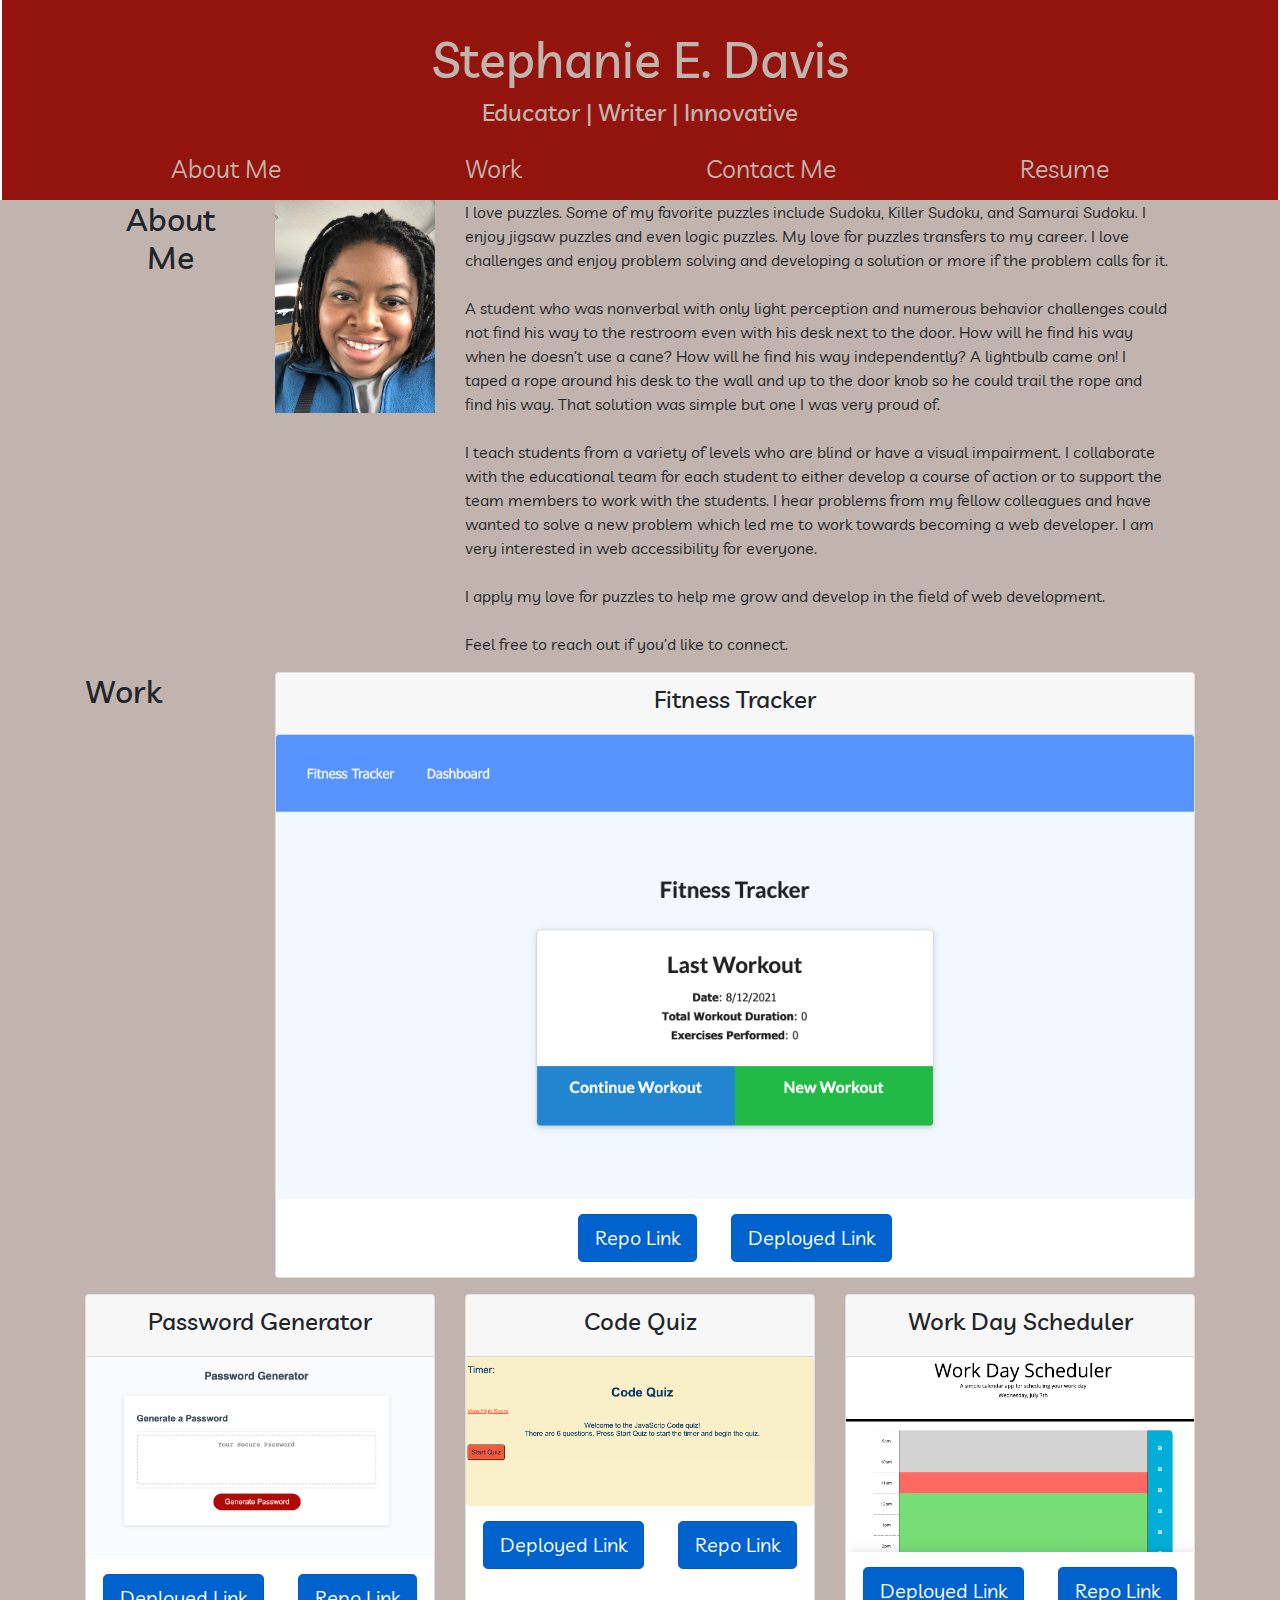
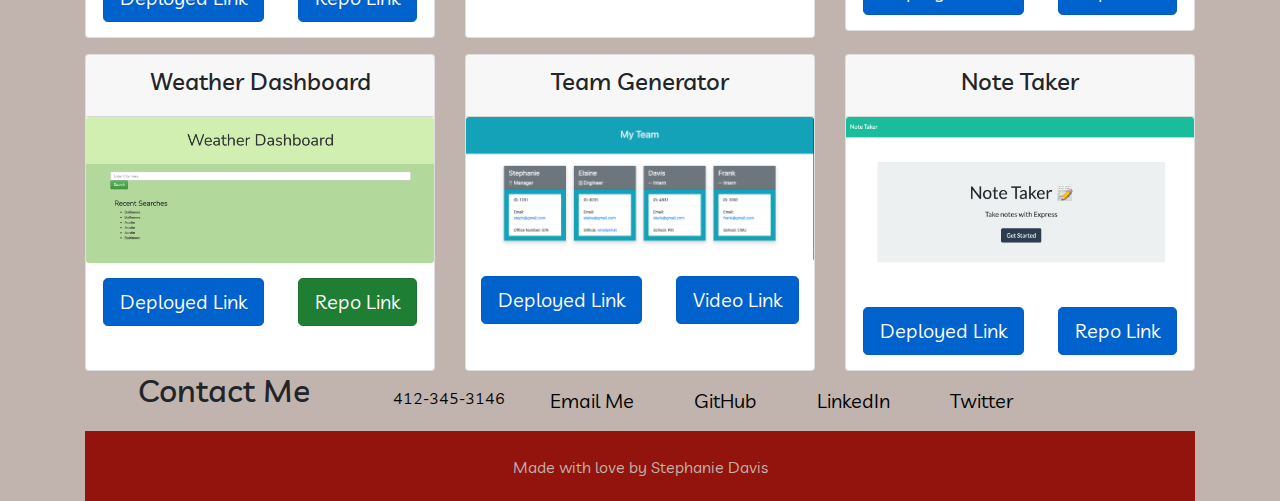
==== practicePortfolio.html @ afcb0833 "changed id repolink and deployedlink to class" ====
<!DOCTYPE html>
<html lang="us-en">

<head>
    <meta charset="UTF-8" />
    <meta name="viewport" content="width=device-width, initial-scale=1">
    <link rel="stylesheet" href="https://maxcdn.bootstrapcdn.com/bootstrap/4.5.2/css/bootstrap.min.css">
    <!-- <script src="https://cdn.jsdelivr.net/npm/bootstrap@5.0.2/dist/js/bootstrap.bundle.min.js" integrity="sha384-MrcW6ZMFYlzcLA8Nl+NtUVF0sA7MsXsP1UyJoMp4YLEuNSfAP+JcXn/tWtIaxVXM" crossorigin="anonymous"></script> -->
    
    <!-- <script src="https://cdnjs.cloudflare.com/ajax/libs/popper.js/1.16.0/umd/popper.min.js"></script> -->
  <!-- <script src="https://maxcdn.bootstrapcdn.com/bootstrap/4.5.2/js/bootstrap.min.js"></script> -->
  <link rel="preconnect" href="https://fonts.googleapis.com">
    <link rel="preconnect" href="https://fonts.gstatic.com" crossorigin>
    <link href="https://fonts.googleapis.com/css2?family=Livvic&display=swap" rel="stylesheet">  
    <link rel="stylesheet" href="./assets/css/style.css">
  <title>Stephanie E. Davis Portfolio</title>
</head>

<!-- Heading 1: Name
Links: About Me, Work, Contact Me, and Resume
-->


<body>
    <div class="container-fluid text-dark">
    <header>
        <h1>Stephanie E. Davis</h1>
        <h2 id="adjective">Educator | Writer | Innovative</h2>
        <div id="nav">
            <a href="#About">About Me</a>
            <a href="#Work">Work</a>
            <a href="#Contact">Contact Me</a>
            <a href="./assets/resumes/SDavis Resume 08.25.20.pdf" target="_blank">Resume</a>
        </div>
    </header>
</div>

    <main>
    <div class="container">
        <div class="row">
            <div class="col-xs-12 col-sm-12 col-md-2 col-lg-2">
                <h2 id="subbox">About Me</h2>
            </div>
            <div class="col-xs-12 col-sm-12 col-md-2 col-lg-2">
                <img id="sdhead" src="./images/sdheadshot.jpg" class="img-fluid" alt="Stephanie Davis head shot">
            </div>
            <div class="ol-xs-12 col-sm-12 col-md-8 col-lg-8">
            <p id="Abme">I love puzzles. Some of my favorite puzzles include Sudoku, Killer Sudoku, and Samurai Sudoku. I enjoy jigsaw puzzles and even logic puzzles. My love for puzzles transfers to my career. I love challenges and enjoy problem solving and developing a solution or more if the problem calls for it.<br><br>

            A student who was nonverbal with only light perception and numerous behavior challenges could not find his way to the restroom even with his desk next to the door. How will he find his way when he doesn’t use a cane? How will he find his way independently? A lightbulb came on! I taped a rope around his desk to the wall and up to the door knob so he could trail the rope and find his way. That solution was simple but one I was very proud of.<br><br>
                
            I teach students from a variety of levels who are blind or have a visual impairment. I collaborate with the educational team for each student to either develop a course of action or to support the team members to work with the students. I hear problems from my fellow colleagues and have wanted to solve a new problem which led me to work towards becoming a web developer. I am very interested in web accessibility for everyone.<br><br>
                
            I apply my love for puzzles to help me grow and develop in the field of web development.<br><br>
                
            Feel free to reach out if you’d like to connect.</p>
            </div>
        </div>
            </section>
    </div>

    <div class="container">
        <div class="row">
            <div class="ol-xs-12 col-sm-3 col-md-3 col-lg-2">
                <h2 id="subbox2">Work</h2>
            </div>
            <div class="ol-xs-12 col-sm-9 col-md-9 col-lg-10">
                    <div class="card text-center">
                        <div class="card-header">
                            <h4>Fitness Tracker</h4>
                        </div>
                        <div>
                        <img class="card-img" src="./images/FitnessTrackHome.png" class="img-fluid"/>
                        </div>

                        <div>
                        <a href="https://github.com/whatawhat/workout_tracker" target="_blank" class="btn btn-primary btn-lg active" role="button" class="repolink">Repo Link</a>
                        <a href="https://aqueous-beyond-78787.herokuapp.com/" class="btn btn-primary btn-lg active" role="button" class="deployedlink">Deployed Link</a>
                        </div>
                    </div>
            </div>

    <div class="container">
        <div class=row>
            <div class="col-xs-12 col-sm-6 col-md-4 col-lg-4 mt-3">
                <div class="card text-center">
                    <div class="card-header" class="cardtop">
                        <h4>Password Generator</h4>
                    </div>
                    <div>
                        <img class="card-img" src="images/passwordGen.png"/>
                    </div>
                    <div>
                        <a href="https://whatawhat.github.io/password_generator/" target="_blank" class=" btn btn-primary btn-lg active" role="button" class="deployedlink">Deployed Link</a>
                        <a href="https://github.com/whatawhat/password_generator" class="btn btn-primary btn-lg active" role="button" class="repolink">Repo Link</a>
                    </div>
                </div>
            </div>

            <div class="col-xs-12 col-sm-6 col-md-4 col-lg-4 mt-3">
                <div class="card text-center h-100">
                    <div class="card-header" class="cardtop">
                        <h4>Code Quiz</h4>
                    </div>
                    <div>
                        <img class="card-img" src="images/codequizOne.png"/>
                    </div>
                    <div>
                        <a href="https://github.com/whatawhat/codequiz" target="_blank" class="btn btn-primary btn-lg active" role="button" class="deployedlink">Deployed Link</a>
                        <a href="https://whatawhat.github.io/codequiz/" target="_blank" class="btn btn-primary btn-lg active" role="button" class="repolink">Repo Link</a>
                    </div>
                </div>
            </div>

            <div class="col-xs-12 col-sm-6 col-md-4 col-lg-4 mt-3">
                <div class="card text-center">
                    <div class="card-header" class="cardtop">
                        <h4>Work Day Scheduler</h4>
                    </div>
                    <div>
                        <img class="card-img" src="images/workday.png"/>
                    </div>
                    <div>
                        <a href="https://github.com/whatawhat/work_scheduler" target="_blank" class="btn btn-primary btn-lg active" role="button" class="deployedlink">Deployed Link</a>
                        <a href="https://whatawhat.github.io/work_scheduler/" target="_blank" class="btn btn-primary btn-lg active" role="button" class="repolink">Repo Link</a>
                    </div>
                </div>
            </div>

            <div class="col-xs-12 col-sm-6 col-md-4 col-lg-4 mt-3">
                <div class="card text-center h-100">
                    <div class="card-header" class="cardtop">
                        <h4>Weather Dashboard</h4>
                    </div>
                    <div>
                        <img class="card-img" src="images/Weatherdash1.png"/>
                    </div>
                    <div>
                        <a href="https://github.com/whatawhat/weather_dashboard" target="_blank" class="btn btn-primary btn-lg active" role="button" class="deployedlink">Deployed Link</a>
                        <a href="https://whatawhat.github.io/weather_dashboard/" target="_blank" class="btn btn-success btn-lg active" role="button" class="repolink">Repo Link</a>
                    </div>
                </div>
            </div>

            <div class="col-xs-12 col-sm-6 col-md-4 col-lg-4 mt-3">
                <div class="card text-center h-100">
                    <div class="card-header" class="cardtop">
                        <h4>Team Generator</h4>
                    </div>
                    <div>
                        <img class="card-img" src="images/team_generate_pic.png"/>
                    </div>
                    <div>
                        <a href="https://github.com/whatawhat/team_profile" target="_blank" class="btn btn-primary btn-lg active" role="button" class="deployedlink">Deployed Link</a>
                        <a href="https://drive.google.com/file/d/1Y1387oLMv15UVaobafnYd0-dpTm5bjFo/view" target="_blank" class="btn btn-primary btn-lg active" role="button" class="repolink">Video Link</a>
                    </div>
                </div>
            </div>

            <div class="col-xs-12 col-sm-6 col-md-4 col-lg-4 mt-3">
                <div class="card text-center">
                    <div class="card-header" class="cardtop">
                        <h4>Note Taker</h4>
                    </div>
                    <div>
                        <img class="card-img" src="images/introNoteTracker4.png"/>
                    </div>
                    <div>
                        <a href="https://github.com/whatawhat/note_taker" target="_blank" class="btn btn-primary btn-lg active" role="button" class="deployedlink">Deployed Link</a>
                        <a href="https://peaceful-bayou-22212.herokuapp.com/" target="_blank" class="btn btn-primary btn-lg active" role="button" class="repolink">Repo Link</a>
                    </div>
                </div>
            </div>

        </div>
    </div>
            
             

        </section>
        </div>


        </section>
<div class="container">
    <div class="row">
            <div class="col-xs-12 col-sm-3 col-md-3 col-lg-3">
                <h2 class="text-center">Contact Me</h2>
            </div>
            <div class="col-xs-12 col-sm-9 col-md-9 col-lg-9">
                <ul class="nav text-center" id="contactsect">
                    <li class="nav-item">412-345-3146</li>
                    <li class="nav-item">
                        <a class="foot" href="mailto:stephedavis12@gmail.com" target="_blank">Email Me</a>
                    </li>
                    <li class="nav-item">
                        <a class="foot" href="https://github.com/whatawhat" target="_blank">GitHub</a>
                    </li>
                    <li class="nav-item">
                        <a class="foot" href="www.linkedin.com/in/stephanie-davis-56780b3b" target="_blank">LinkedIn</a>
                    </li>
                
                    <li class="nav-item">
                        <a class="foot" href="www.linkedin.com/in/stephanie-davis-56780b3b" target="_blank">Twitter</a>
                    </li>
                </ul>
            </div>
       
    </div>
</div>

        <footer id="footer">
            <small>Made with love by Stephanie Davis</small>
        </footer>
    </main>
</div>
    <script src="https://cdn.jsdelivr.net/npm/bootstrap@5.0.2/dist/js/bootstrap.bundle.min.js" integrity="sha384-MrcW6ZMFYlzcLA8Nl+NtUVF0sA7MsXsP1UyJoMp4YLEuNSfAP+JcXn/tWtIaxVXM" crossorigin="anonymous"></script>
</body>
</html>
</DOCTYPE>
---- assets/css/style.css ----
body {
    font-family: 'Livvic', sans-serif;
/* font-family: Verdana, Geneva, Tahoma, sans-seriè; */
}

header {
    background-color: #92140C;
    height: 200px;
    font-size: 20px;
    margin-left: -13px;
    margin-right: -13px;
}

h1{
    font-size: 250%;
    text-align: center;
    padding-top: 30px;
    color: #C1B4AE;
}

#adjective {
    text-align: center;
    font-size: 120%;
    color: #C1B4AE;
}

#nav {
    display: flex;
    flex-direction: row;
    flex-wrap: nowrap;
    justify-content: space-evenly;
    color: #C1B4AE;
}

a {
    text-align: center;
    font-size: 125%;
    text-decoration: none;
    color: #C1B4AE;
    margin: 15px;
}

main {
    background-color: #C1B4AE;
}

#About {
    display: flex;
    flex-direction: row;
    /* margin-left: 50px; */
    justify-content: space-evenly;
}

#subbox {
    padding-right: 10px; 
    text-align: center;
    padding-left: 20px;
}

/* #aboutme {
    display: flex;
    justify-content: space-evenly;
    align-items: center;
} */

/* #sdhead {
    max-width: 150px;
    max-height: 150px;
    padding-top: 10px;
    padding-bottom: 80px;
    margin-left: 50px;
} */

#Abme {
    /* width: 950px; */
    padding-right: 25px;
}
#cardtop {
    background-color: #BE7C4D;;
    color:#353238;
}

span {
    color: white;
    text-align: center;
    /* width: 100%; */
    position: relative;
    bottom: 125px;
    font-size: 150%;
}

#repolink {
    background-color: #92140C;
    color:#C1B4AE;
}

#deployedlink {
    background-color: #BE5A38;
}
#section2 {
    display: flex;
    flex-direction: row;
    flex-wrap: wrap;
    justify-content: space-evenly;
}

#contactTop {
    display: flex;
    flex-direction: row;
    flex-wrap: wrap;
    justify-content: left;
}

#subbox3 {
    text-align: center;
    padding-left: 20px;
}
#Contact {
    text-align: center;
    margin-left: 200px;
}

ul li {
    display: inline;
    margin: 15px;
    color: black;
}

/* a {
    color: black;
} */

.foot {
    color: black;
  
}
footer {
    text-align: center;
    background-color: #92140C;
    color: #C1B4AE;
    padding: 20px;
    font-size: 20px;  
}

@media screen and (max-width: 992px) {
    
            header {
            background-image: url("images/watercolor2.jpg");
            background-repeat: no-repeat;
            height: 200px;
            max-width: 100%;
        }
        
        h1{
            font-size: 200%;
            text-align: center;
            padding-top: 60px;
        }
        
        #nav {
            display: flex;
            flex-direction: row;
            flex-wrap: nowrap;
            justify-content: space-around;
        }
        
        #Work {
            display: flex;
            flex-direction: row;
            flex-wrap: nowrap;
            justify-content:left;
        }


        #section2 {
            display: flex;
            flex-direction: row;
            flex-wrap: wrap;
            justify-content: space-around;
        }
        
        #contactTop {
            display: flex;
            flex-direction: row;
            flex-wrap: nowrap;
            justify-content: left;
        }
        
        #subbox3 {
            text-align: center;
        }

        #Contact {
            text-align: center;
            margin-left: 30px;
        }
}


@media screen and (max-width: 768px) {
        header {
            height: 175px;
        }
        
        h1{
            font-size: 175%;
            text-align: center;
            padding-top: 40px;
        }
        
        #nav {
            display: flex;
            flex-direction: row;
            flex-wrap: nowrap;
            justify-content: space-evenly;
        }
        
        a {
            text-align: center;
            font-size: 125%;
            text-decoration: none;
            margin: 5px;
        }
        
        main {
            background-color: rgb(245, 207, 213);
        }
        
        #About {
            display: flex;
            flex-direction: row;
            flex-wrap: nowrap;
            justify-content: space-around;
            margin-left: 40px;
        }
        
        #subbox {
            /* flex-grow: 4; */
            padding-right: 20px;
            text-align: center;
        }
        
        #sdhead{
            /* flex-grow: 2; */
            max-width: 100px;
            max-height: 100px;
            padding-top: 10px;
            display: block;
            margin-left: auto;
            margin-right: auto;
        }
        
        #Abme {
            flex-grow: 5;
            padding: 0px 20px;
        }
        
        #Work {
            display: flex;
            flex-direction: row;
            flex-wrap: nowrap;
            justify-content:left;
        }
        
         #subbox2 {
            flex-grow: 2;
            padding-left: 35px;
            text-align: center;
        }
        
        #contactTop {
            display: flex;
            flex-direction: row;
            flex-wrap: nowrap;
            justify-content: left;
        }
        
        #subbox3 {
            text-align: center;
            padding-left: 5px;
        }
        #Contact {
            text-align: center;
            margin-left: 30px;
            font-size: 25px;
        }
        
        ul li {
            
            display: inline;
            margin: 15px 0px;
            /* font-size: 50%; */
        }
        
        footer {
            text-align: center;
            background-color: rgb(233, 226, 135);
            padding: 10px;    
        }
        
}

@media screen and (max-width: 576px) {
    
     header {
        height: 140px;
    }
    
    h1{
        font-size: 130%;
        text-align: center;
        padding-top: 20px;
    }
    
    #adjective {
        text-align: center;
        font-size: 90%;
    }
    
    #nav {
        display: flex;
        flex-direction: row;
        flex-wrap: nowrap;
        justify-content: space-evenly;
    }
    
    a {
        text-align: center;
        font-size: 100%;
        text-decoration: none;
    }
    
    #About {
        display: flex;
        flex-direction: column;
        flex-wrap: wrap;
        justify-content: space-around;
        margin-left: 30px;
    }
    
    #subbox {
        flex-grow: 1;
        padding-right: 20px;
        text-align: center;
        font-size: 100%;
    }
    
    #sdhead{
        margin-left: auto;
        margin-right: auto;
        max-width: 50px;
        max-height: 50px;
        padding-top: 10px;
    }
    
    #Abme {
        padding-left: 20px;
        font-size: 80%;
    }
    
    #Work {
        display: flex;
        flex-direction: column;
        flex-wrap: nowrap;
        justify-content:center;
    }
    
     #subbox2 {
        padding-left: 45px;
        text-align: center;
    }

    #section2 {
        display: flex;
        flex-direction: column;
        flex-wrap: nowrap;
        justify-content: center;
    }
    
    #contactTop {
        display: flex;
        flex-direction: column;
        flex-wrap: wrap;
        justify-content: left;
    }
    
    #subbox3 {
        text-align: center;
        /* padding-left: 20px; */
    }
    #Contact {
        text-align: center;
        margin-left: 0px;
    }
    
    ul li {
        margin: 0px 100px;
        /* font-size: 60%; */
        flex-basis: 300px;
        align-self: center;
    }
    
    footer {
        text-align: center;
        background-color: rgb(233, 226, 135);
        padding: 20px;    
    }
    
    
}
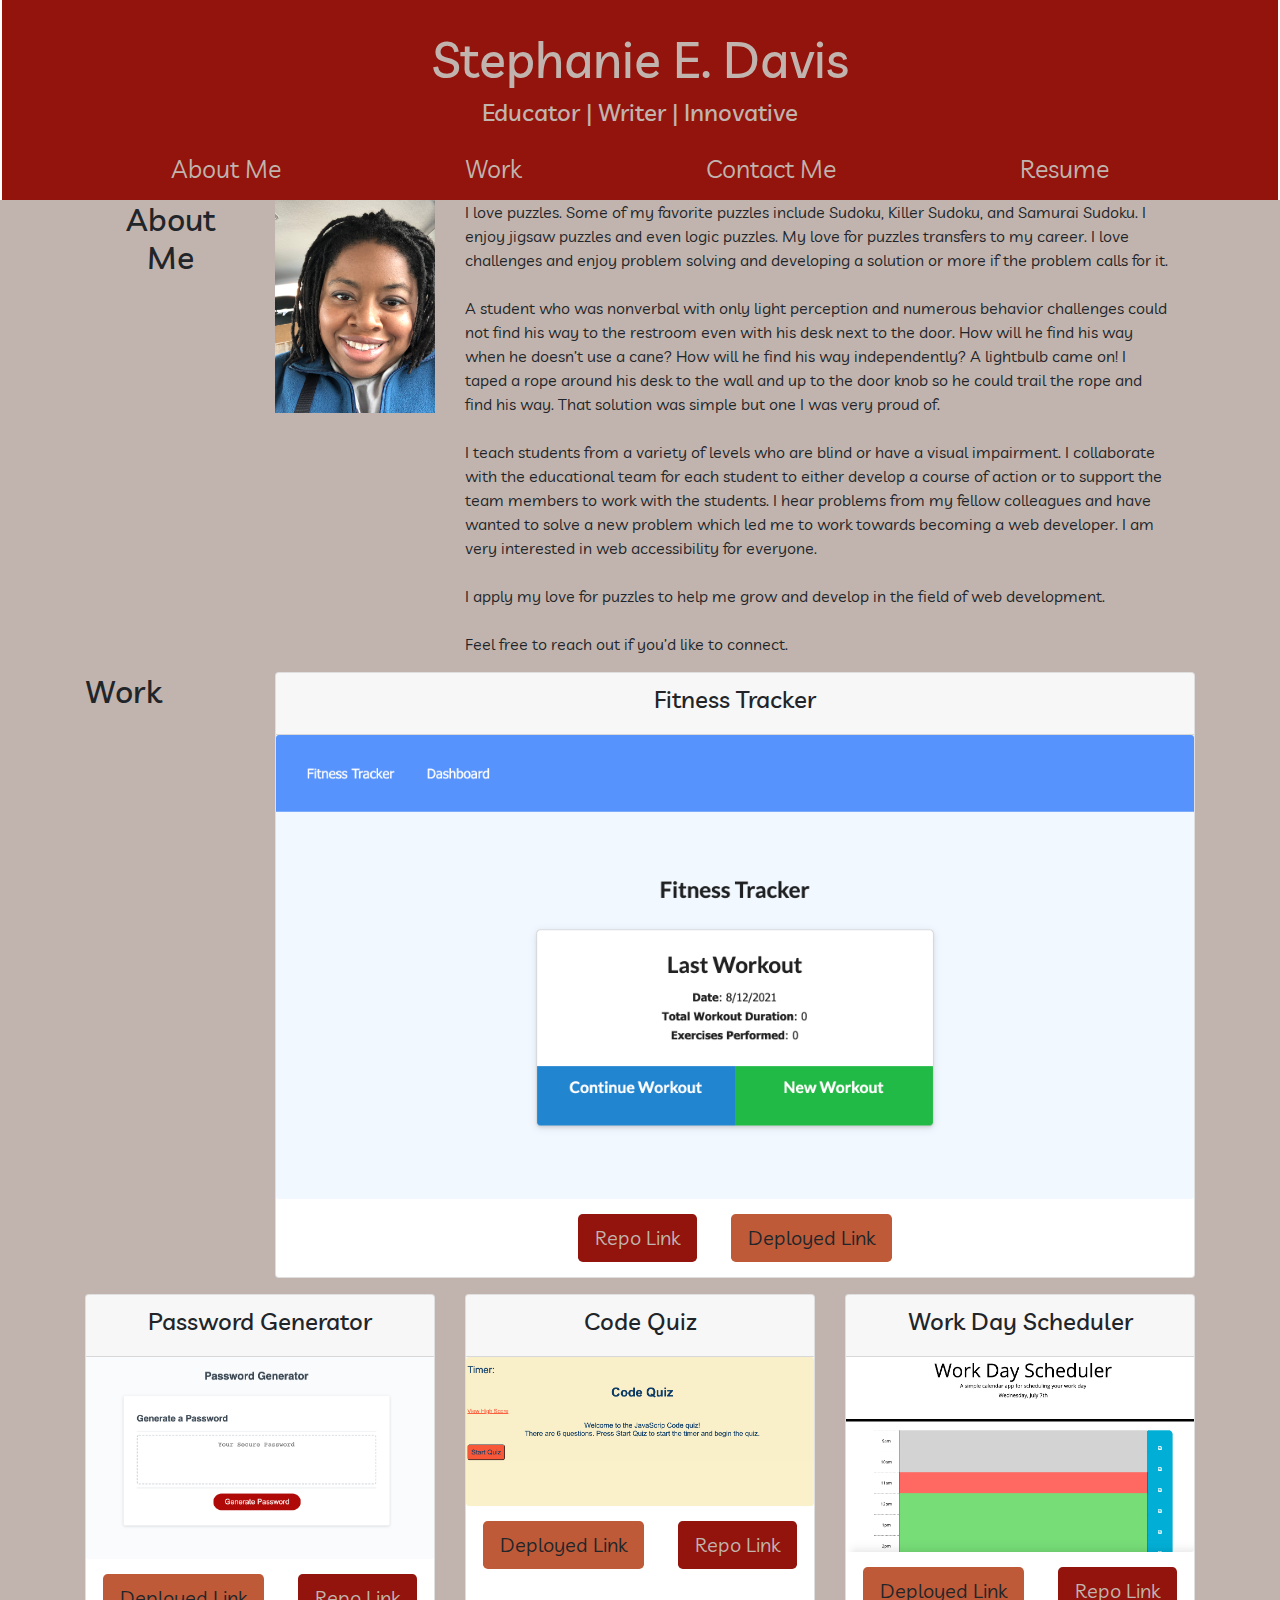
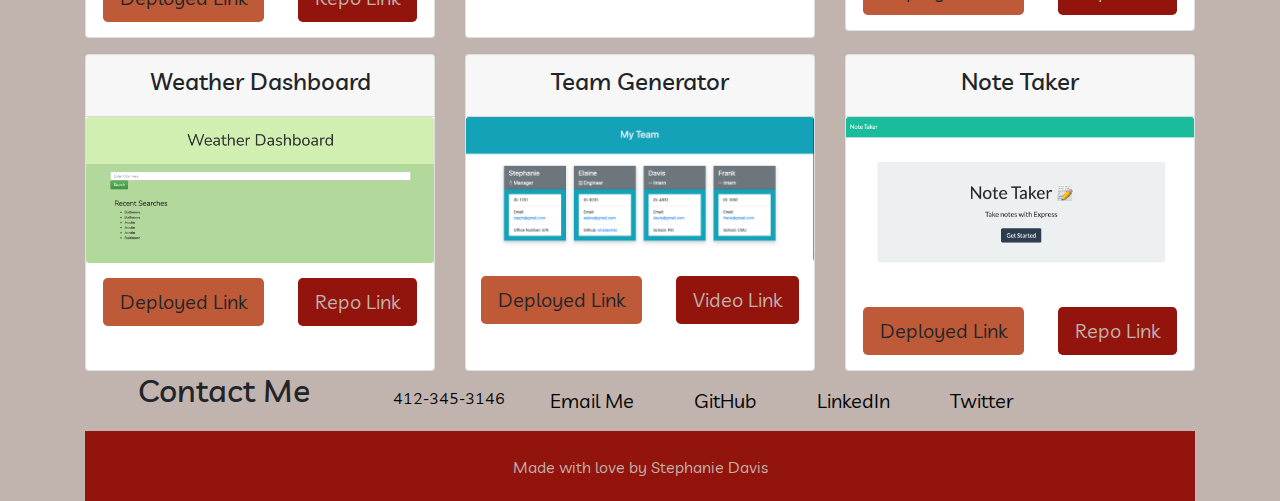
==== commit e982b780: "removed btn-primary and btn-success and added class in the class and removed a separate class for al" ====
--- a/practicePortfolio.html
+++ b/practicePortfolio.html
@@ -74,8 +74,8 @@
                         </div>
 
                         <div>
-                        <a href="https://github.com/whatawhat/workout_tracker" target="_blank" class="btn btn-primary btn-lg active" role="button" class="repolink">Repo Link</a>
-                        <a href="https://aqueous-beyond-78787.herokuapp.com/" class="btn btn-primary btn-lg active" role="button" class="deployedlink">Deployed Link</a>
+                        <a href="https://github.com/whatawhat/workout_tracker" target="_blank" class="btn btn-lg active repolink" role="button">Repo Link</a>
+                        <a href="https://aqueous-beyond-78787.herokuapp.com/" class="btn btn-lg active deployedlink" role="button">Deployed Link</a>
                         </div>
                     </div>
             </div>
@@ -91,8 +91,8 @@
                         <img class="card-img" src="images/passwordGen.png"/>
                     </div>
                     <div>
-                        <a href="https://whatawhat.github.io/password_generator/" target="_blank" class=" btn btn-primary btn-lg active" role="button" class="deployedlink">Deployed Link</a>
-                        <a href="https://github.com/whatawhat/password_generator" class="btn btn-primary btn-lg active" role="button" class="repolink">Repo Link</a>
+                        <a href="https://whatawhat.github.io/password_generator/" target="_blank" class=" btn btn-lg active deployedlink" role="button">Deployed Link</a>
+                        <a href="https://github.com/whatawhat/password_generator" class="btn btn-lg active repolink" role="button">Repo Link</a>
                     </div>
                 </div>
             </div>
@@ -106,8 +106,8 @@
                         <img class="card-img" src="images/codequizOne.png"/>
                     </div>
                     <div>
-                        <a href="https://github.com/whatawhat/codequiz" target="_blank" class="btn btn-primary btn-lg active" role="button" class="deployedlink">Deployed Link</a>
-                        <a href="https://whatawhat.github.io/codequiz/" target="_blank" class="btn btn-primary btn-lg active" role="button" class="repolink">Repo Link</a>
+                        <a href="https://github.com/whatawhat/codequiz" target="_blank" class="btn btn-lg active deployedlink" role="button">Deployed Link</a>
+                        <a href="https://whatawhat.github.io/codequiz/" target="_blank" class="btn btn-lg active repolink" role="button">Repo Link</a>
                     </div>
                 </div>
             </div>
@@ -121,8 +121,8 @@
                         <img class="card-img" src="images/workday.png"/>
                     </div>
                     <div>
-                        <a href="https://github.com/whatawhat/work_scheduler" target="_blank" class="btn btn-primary btn-lg active" role="button" class="deployedlink">Deployed Link</a>
-                        <a href="https://whatawhat.github.io/work_scheduler/" target="_blank" class="btn btn-primary btn-lg active" role="button" class="repolink">Repo Link</a>
+                        <a href="https://github.com/whatawhat/work_scheduler" target="_blank" class="btn btn-lg active deployedlink" role="button">Deployed Link</a>
+                        <a href="https://whatawhat.github.io/work_scheduler/" target="_blank" class="btn btn-lg active repolink" role="button">Repo Link</a>
                     </div>
                 </div>
             </div>
@@ -136,8 +136,8 @@
                         <img class="card-img" src="images/Weatherdash1.png"/>
                     </div>
                     <div>
-                        <a href="https://github.com/whatawhat/weather_dashboard" target="_blank" class="btn btn-primary btn-lg active" role="button" class="deployedlink">Deployed Link</a>
-                        <a href="https://whatawhat.github.io/weather_dashboard/" target="_blank" class="btn btn-success btn-lg active" role="button" class="repolink">Repo Link</a>
+                        <a href="https://github.com/whatawhat/weather_dashboard" target="_blank" class="btn btn-lg active deployedlink" role="button">Deployed Link</a>
+                        <a href="https://whatawhat.github.io/weather_dashboard/" target="_blank" class="btn btn-lg active repolink" role="button">Repo Link</a>
                     </div>
                 </div>
             </div>
@@ -151,8 +151,8 @@
                         <img class="card-img" src="images/team_generate_pic.png"/>
                     </div>
                     <div>
-                        <a href="https://github.com/whatawhat/team_profile" target="_blank" class="btn btn-primary btn-lg active" role="button" class="deployedlink">Deployed Link</a>
-                        <a href="https://drive.google.com/file/d/1Y1387oLMv15UVaobafnYd0-dpTm5bjFo/view" target="_blank" class="btn btn-primary btn-lg active" role="button" class="repolink">Video Link</a>
+                        <a href="https://github.com/whatawhat/team_profile" target="_blank" class="btn btn-lg active deployedlink" role="button">Deployed Link</a>
+                        <a href="https://drive.google.com/file/d/1Y1387oLMv15UVaobafnYd0-dpTm5bjFo/view" target="_blank" class="btn btn-lg active repolink" role="button">Video Link</a>
                     </div>
                 </div>
             </div>
@@ -166,8 +166,8 @@
                         <img class="card-img" src="images/introNoteTracker4.png"/>
                     </div>
                     <div>
-                        <a href="https://github.com/whatawhat/note_taker" target="_blank" class="btn btn-primary btn-lg active" role="button" class="deployedlink">Deployed Link</a>
-                        <a href="https://peaceful-bayou-22212.herokuapp.com/" target="_blank" class="btn btn-primary btn-lg active" role="button" class="repolink">Repo Link</a>
+                        <a href="https://github.com/whatawhat/note_taker" target="_blank" class="btn btn-lg active deployedlink" role="button">Deployed Link</a>
+                        <a href="https://peaceful-bayou-22212.herokuapp.com/" target="_blank" class="btn btn-lg active repolink" role="button">Repo Link</a>
                     </div>
                 </div>
             </div>
--- a/assets/css/style.css
+++ b/assets/css/style.css
@@ -89,12 +89,12 @@
     font-size: 150%;
 }
 
-#repolink {
+.repolink {
     background-color: #92140C;
     color:#C1B4AE;
 }
 
-#deployedlink {
+.deployedlink {
     background-color: #BE5A38;
 }
 #section2 {
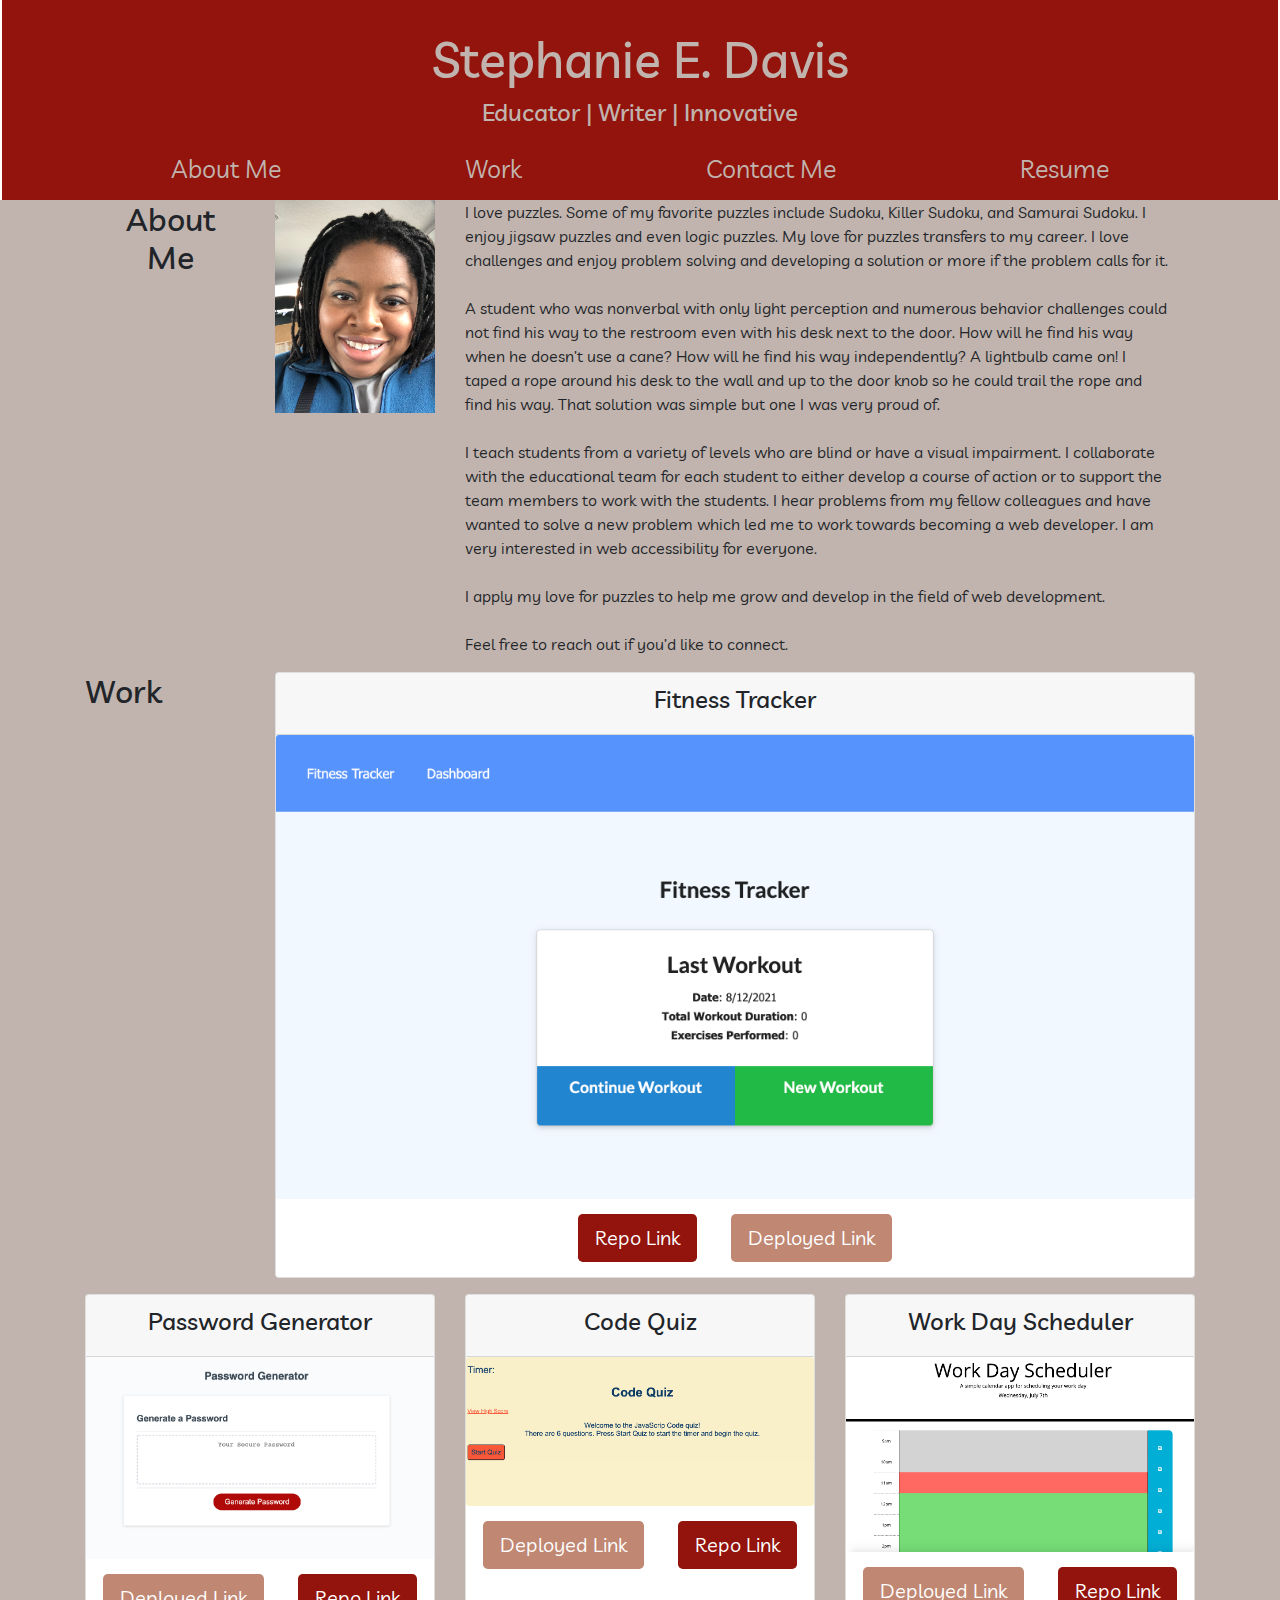
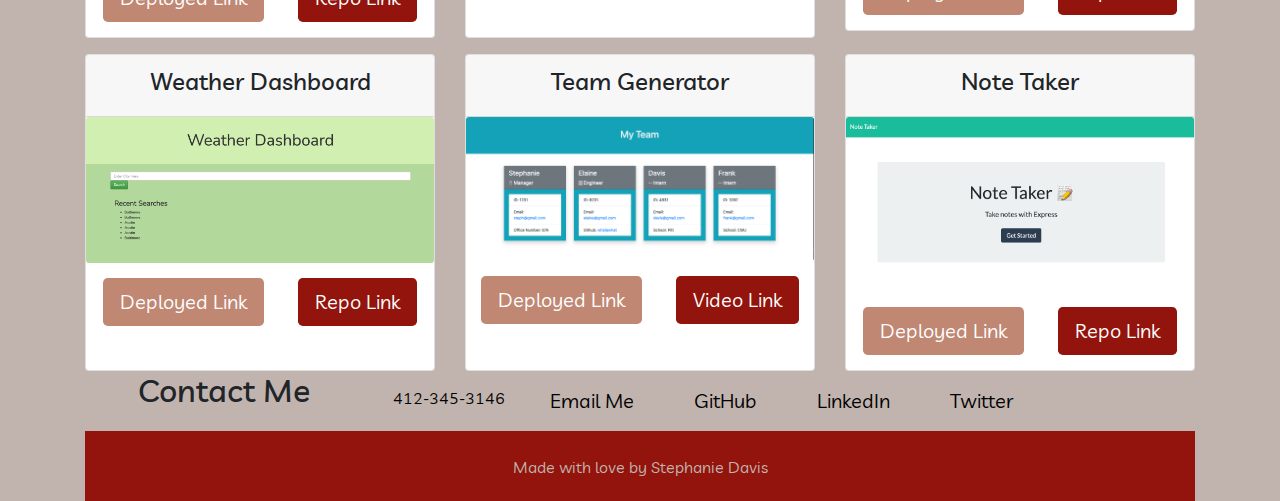
==== commit c0f4a09a: "added a new class for work cards; changed size of cards based on screen size" ====
--- a/practicePortfolio.html
+++ b/practicePortfolio.html
@@ -80,9 +80,9 @@
                     </div>
             </div>
 
-    <div class="container">
+    <div class="container workcard">
         <div class=row>
-            <div class="col-xs-12 col-sm-6 col-md-4 col-lg-4 mt-3">
+            <div class="col-xs-12 col-sm-6 col-md-6 col-lg-4 mt-3">
                 <div class="card text-center">
                     <div class="card-header" class="cardtop">
                         <h4>Password Generator</h4>
@@ -97,7 +97,7 @@
                 </div>
             </div>
 
-            <div class="col-xs-12 col-sm-6 col-md-4 col-lg-4 mt-3">
+            <div class="col-xs-12 col-sm-6 col-md-6 col-lg-4 mt-3">
                 <div class="card text-center h-100">
                     <div class="card-header" class="cardtop">
                         <h4>Code Quiz</h4>
@@ -112,7 +112,7 @@
                 </div>
             </div>
 
-            <div class="col-xs-12 col-sm-6 col-md-4 col-lg-4 mt-3">
+            <div class="col-xs-12 col-sm-6 col-md-6 col-lg-4 mt-3">
                 <div class="card text-center">
                     <div class="card-header" class="cardtop">
                         <h4>Work Day Scheduler</h4>
@@ -127,7 +127,7 @@
                 </div>
             </div>
 
-            <div class="col-xs-12 col-sm-6 col-md-4 col-lg-4 mt-3">
+            <div class="col-xs-12 col-sm-6 col-md-6 col-lg-4 mt-3">
                 <div class="card text-center h-100">
                     <div class="card-header" class="cardtop">
                         <h4>Weather Dashboard</h4>
@@ -142,7 +142,7 @@
                 </div>
             </div>
 
-            <div class="col-xs-12 col-sm-6 col-md-4 col-lg-4 mt-3">
+            <div class="col-xs-12 col-sm-6 col-md-6 col-lg-4 mt-3">
                 <div class="card text-center h-100">
                     <div class="card-header" class="cardtop">
                         <h4>Team Generator</h4>
@@ -157,7 +157,7 @@
                 </div>
             </div>
 
-            <div class="col-xs-12 col-sm-6 col-md-4 col-lg-4 mt-3">
+            <div class="col-xs-12 col-sm-6 col-md-6 col-lg-4 mt-3">
                 <div class="card text-center">
                     <div class="card-header" class="cardtop">
                         <h4>Note Taker</h4>
--- a/assets/css/style.css
+++ b/assets/css/style.css
@@ -91,11 +91,12 @@
 
 .repolink {
     background-color: #92140C;
-    color:#C1B4AE;
+    color: white;
 }
 
 .deployedlink {
-    background-color: #BE5A38;
+    background-color: #C08773;
+    color: white;
 }
 #section2 {
     display: flex;
@@ -144,9 +145,7 @@
 
 @media screen and (max-width: 992px) {
     
-            header {
-            background-image: url("images/watercolor2.jpg");
-            background-repeat: no-repeat;
+        header {
             height: 200px;
             max-width: 100%;
         }
@@ -222,9 +221,9 @@
             margin: 5px;
         }
         
-        main {
+        /* main {
             background-color: rgb(245, 207, 213);
-        }
+        } */
         
         #About {
             display: flex;
@@ -294,7 +293,8 @@
         
         footer {
             text-align: center;
-            background-color: rgb(233, 226, 135);
+            background-color: #92140C;
+            color: #C1B4AE;
             padding: 10px;    
         }
         
@@ -402,7 +402,8 @@
     
     footer {
         text-align: center;
-        background-color: rgb(233, 226, 135);
+        background-color: #92140C;
+        color: #C1B4AE;
         padding: 20px;    
     }
     
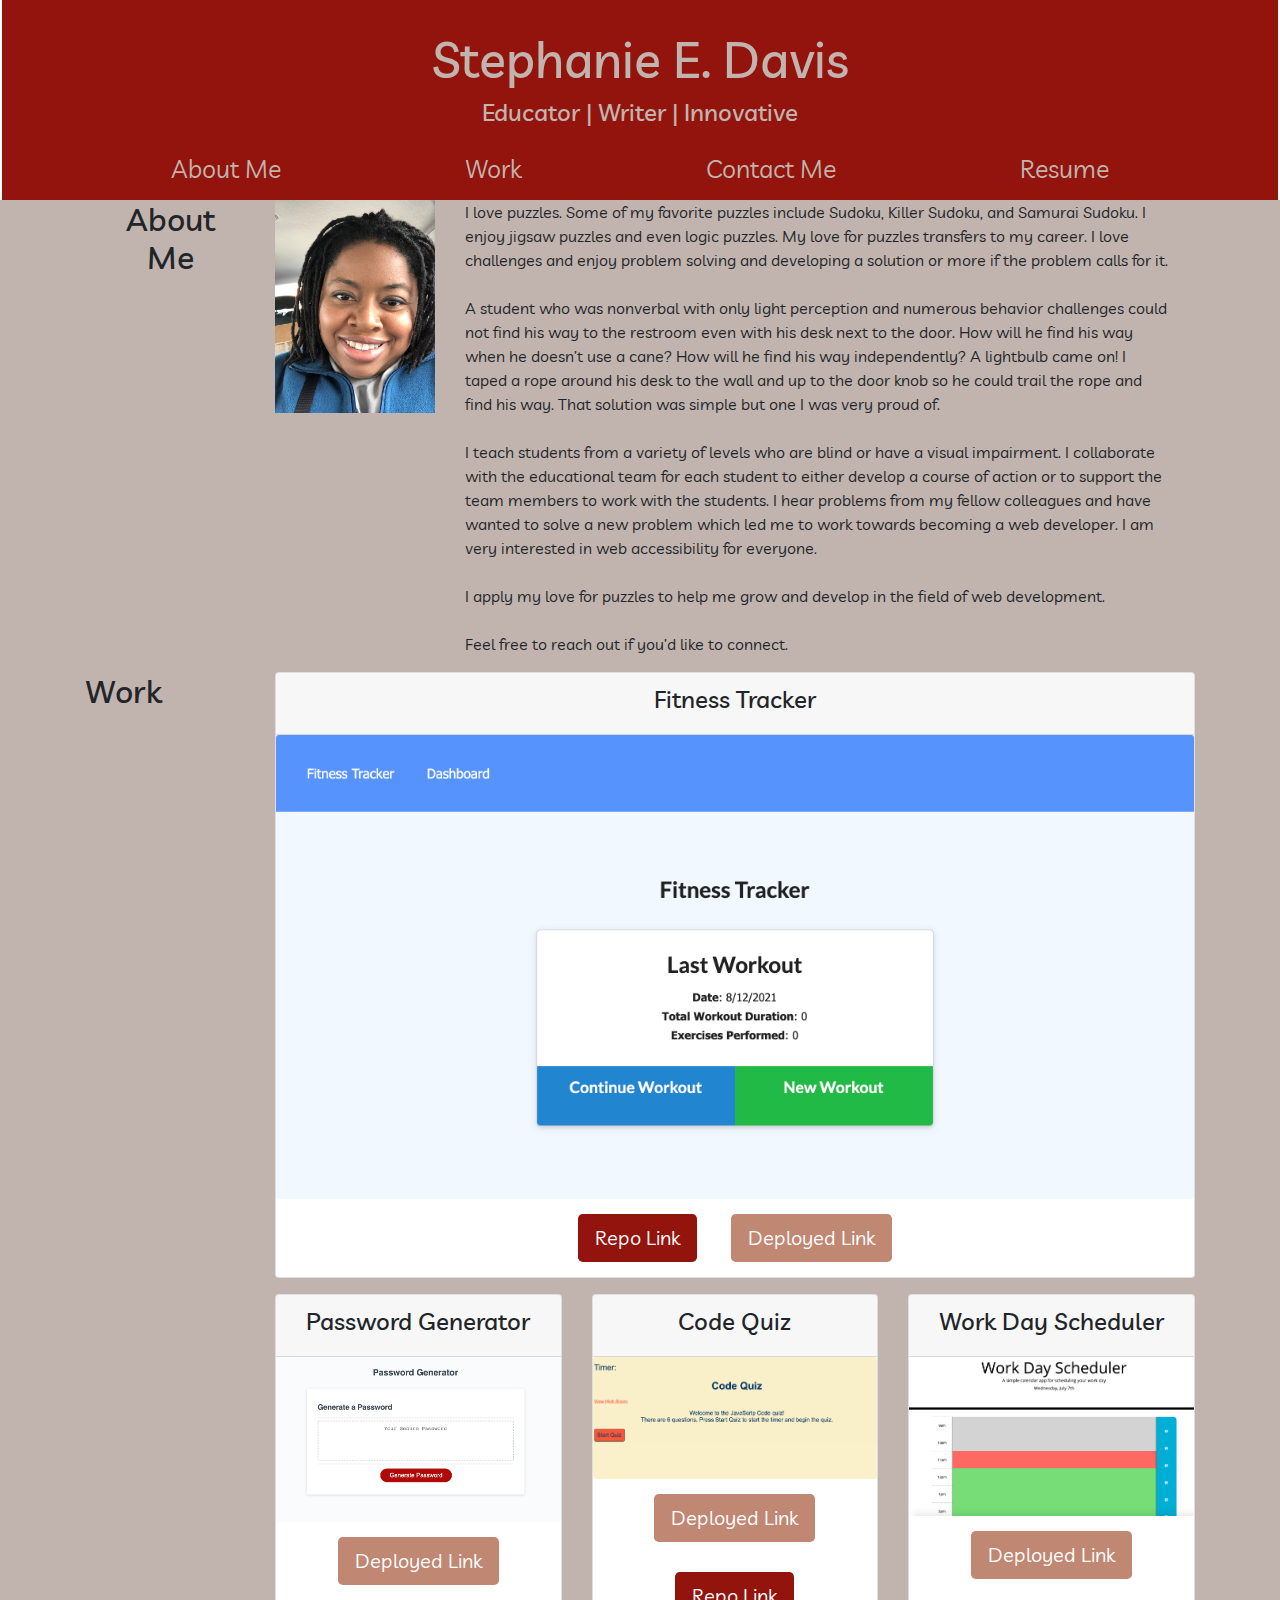
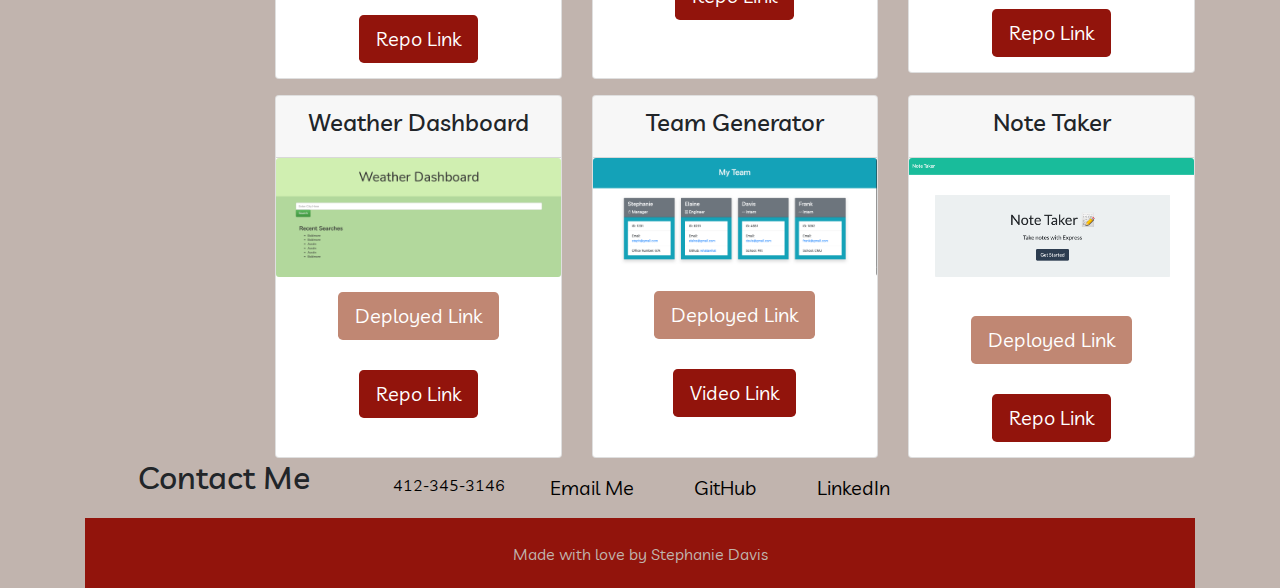
==== commit 7a5aa69a: "removed Twitter" ====
--- a/practicePortfolio.html
+++ b/practicePortfolio.html
@@ -200,9 +200,9 @@
                         <a class="foot" href="www.linkedin.com/in/stephanie-davis-56780b3b" target="_blank">LinkedIn</a>
                     </li>
                 
-                    <li class="nav-item">
+                    <!-- <li class="nav-item">
                         <a class="foot" href="www.linkedin.com/in/stephanie-davis-56780b3b" target="_blank">Twitter</a>
-                    </li>
+                    </li> -->
                 </ul>
             </div>
        
--- a/assets/css/style.css
+++ b/assets/css/style.css
@@ -80,6 +80,10 @@
     color:#353238;
 }
 
+.workcard {
+    margin-left: 190px;
+}
+
 span {
     color: white;
     text-align: center;
@@ -170,6 +174,9 @@
             justify-content:left;
         }
 
+        .workcard {
+            margin-left: 175px;
+        }
 
         #section2 {
             display: flex;
@@ -267,6 +274,10 @@
             text-align: center;
         }
         
+        .workcard {
+            margin-left: 135px;
+        }
+
         #contactTop {
             display: flex;
             flex-direction: row;
@@ -369,7 +380,9 @@
         padding-left: 45px;
         text-align: center;
     }
-
+    .workcard {
+        margin-left: auto;
+    }
     #section2 {
         display: flex;
         flex-direction: column;
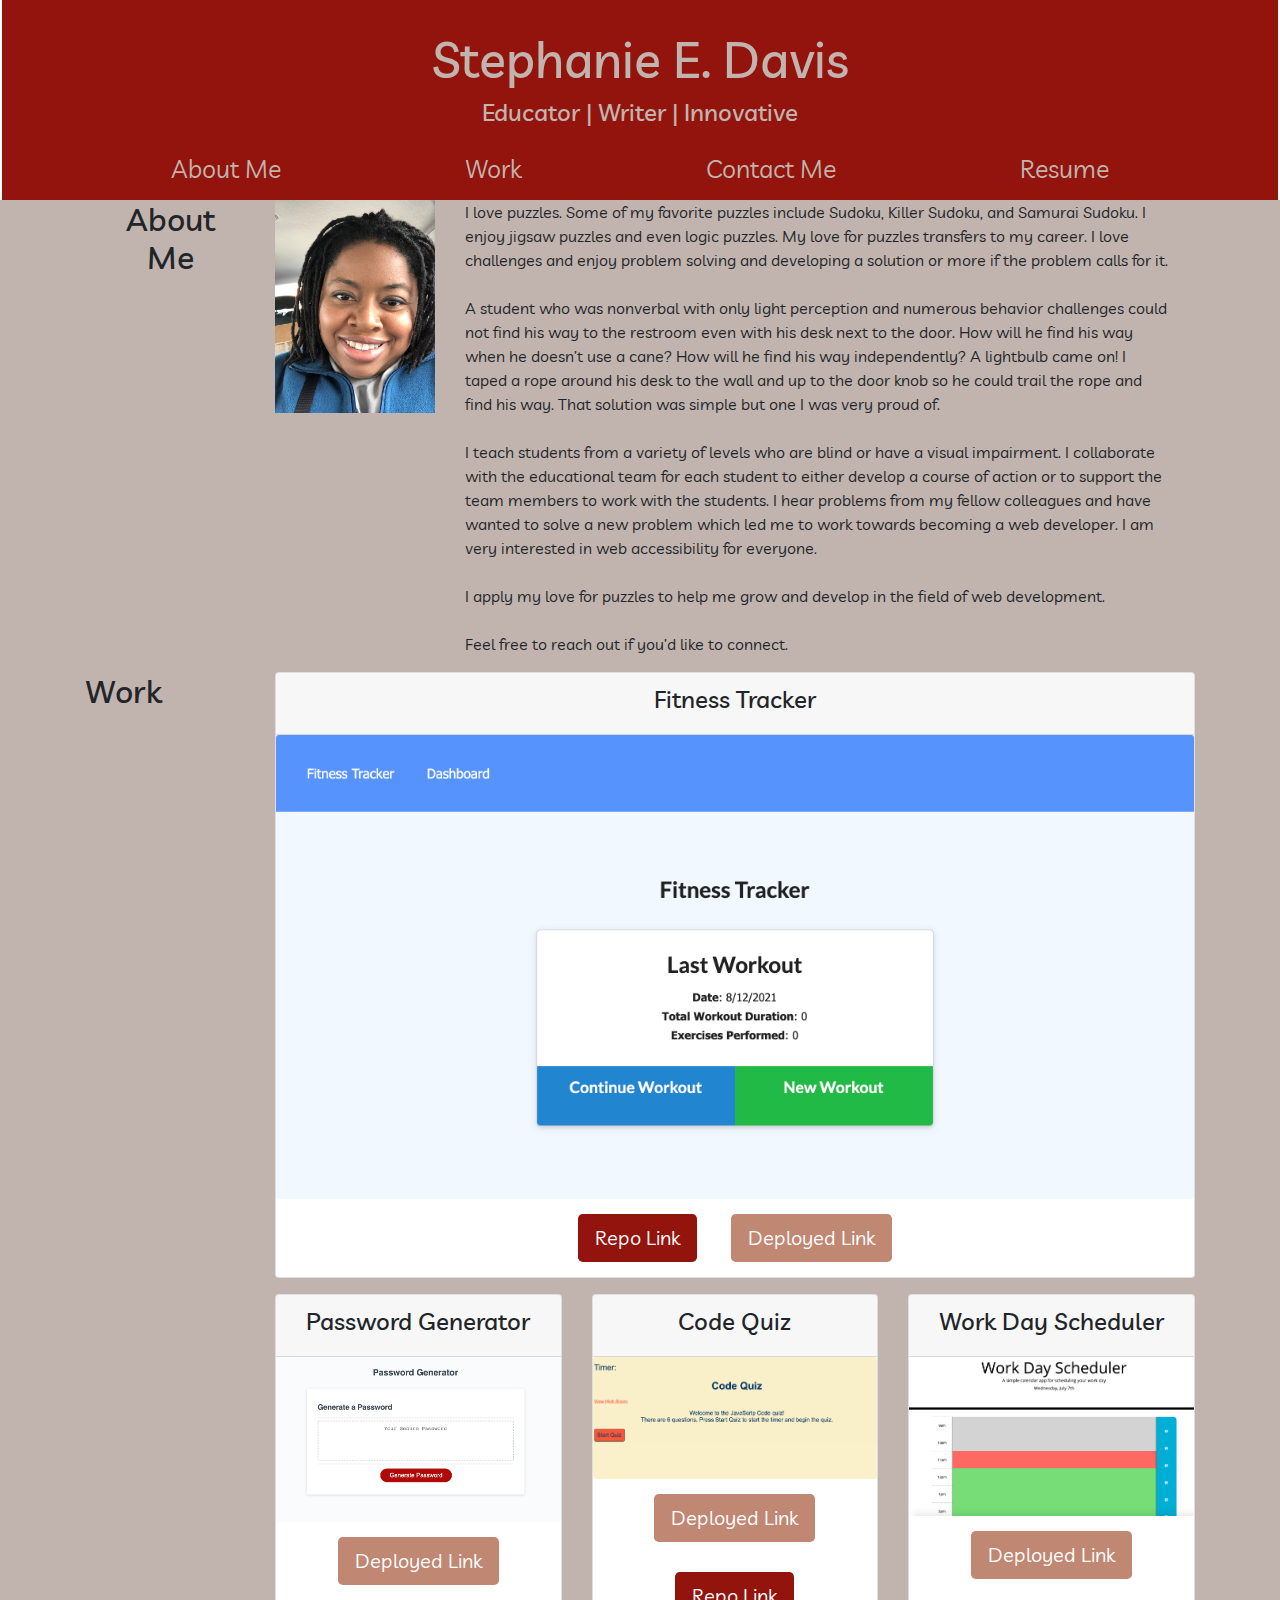
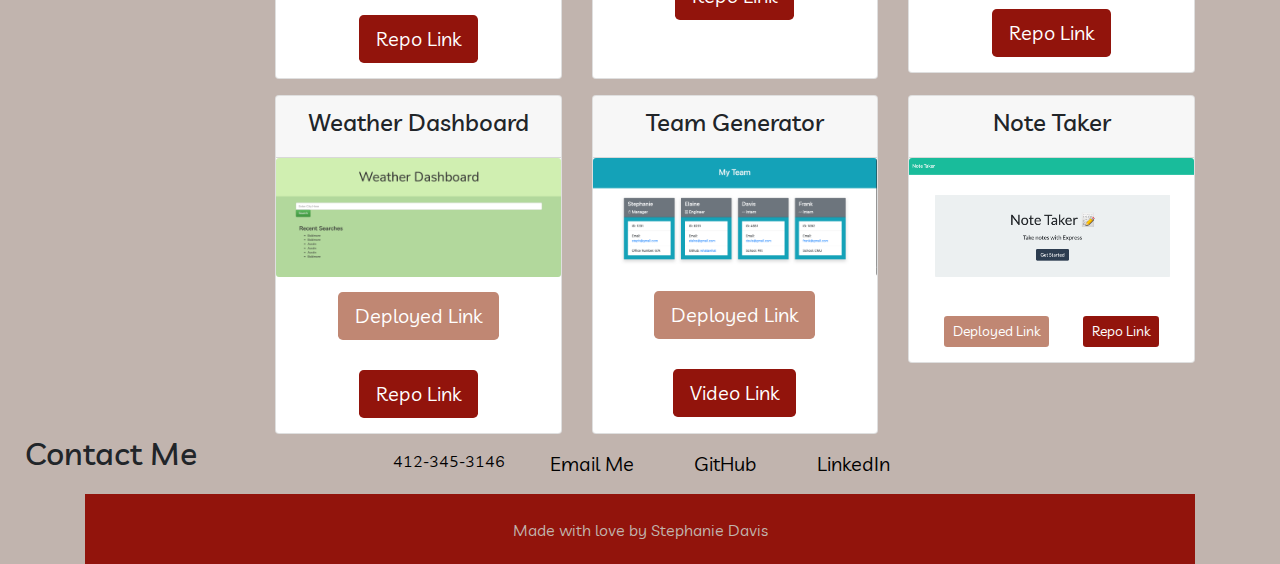
==== commit a2eb0ce3: "created a new id for contact me; started to change button sizes; commented out twitter link" ====
--- a/practicePortfolio.html
+++ b/practicePortfolio.html
@@ -166,8 +166,8 @@
                         <img class="card-img" src="images/introNoteTracker4.png"/>
                     </div>
                     <div>
-                        <a href="https://github.com/whatawhat/note_taker" target="_blank" class="btn btn-lg active deployedlink" role="button">Deployed Link</a>
-                        <a href="https://peaceful-bayou-22212.herokuapp.com/" target="_blank" class="btn btn-lg active repolink" role="button">Repo Link</a>
+                        <a href="https://github.com/whatawhat/note_taker" target="_blank" class="btn btn-sm active deployedlink" role="button">Deployed Link</a>
+                        <a href="https://peaceful-bayou-22212.herokuapp.com/" target="_blank" class="btn btn-sm active repolink" role="button">Repo Link</a>
                     </div>
                 </div>
             </div>
@@ -185,7 +185,7 @@
 <div class="container">
     <div class="row">
             <div class="col-xs-12 col-sm-3 col-md-3 col-lg-3">
-                <h2 class="text-center">Contact Me</h2>
+                <h2 class="text-center text-left" id="contact">Contact Me</h2>
             </div>
             <div class="col-xs-12 col-sm-9 col-md-9 col-lg-9">
                 <ul class="nav text-center" id="contactsect">
--- a/assets/css/style.css
+++ b/assets/css/style.css
@@ -55,26 +55,18 @@
     padding-right: 10px; 
     text-align: center;
     padding-left: 20px;
-}
-
-/* #aboutme {
-    display: flex;
-    justify-content: space-evenly;
-    align-items: center;
-} */
-
-/* #sdhead {
-    max-width: 150px;
-    max-height: 150px;
-    padding-top: 10px;
-    padding-bottom: 80px;
-    margin-left: 50px;
-} */
+    /* margin-left: -225px; */
+}
 
 #Abme {
     /* width: 950px; */
     padding-right: 25px;
 }
+
+
+/* #subbox2 {
+    margin-left: -70px;
+} */
 #cardtop {
     background-color: #BE7C4D;;
     color:#353238;
@@ -120,10 +112,11 @@
     text-align: center;
     padding-left: 20px;
 }
-#Contact {
+
+/* #Contact {
     text-align: center;
     margin-left: 200px;
-}
+} */
 
 ul li {
     display: inline;
@@ -131,10 +124,10 @@
     color: black;
 }
 
-/* a {
-    color: black;
-} */
-
+#contact {
+    /* padding-left: -25px; */
+    margin-left: -225px;
+}
 .foot {
     color: black;
   
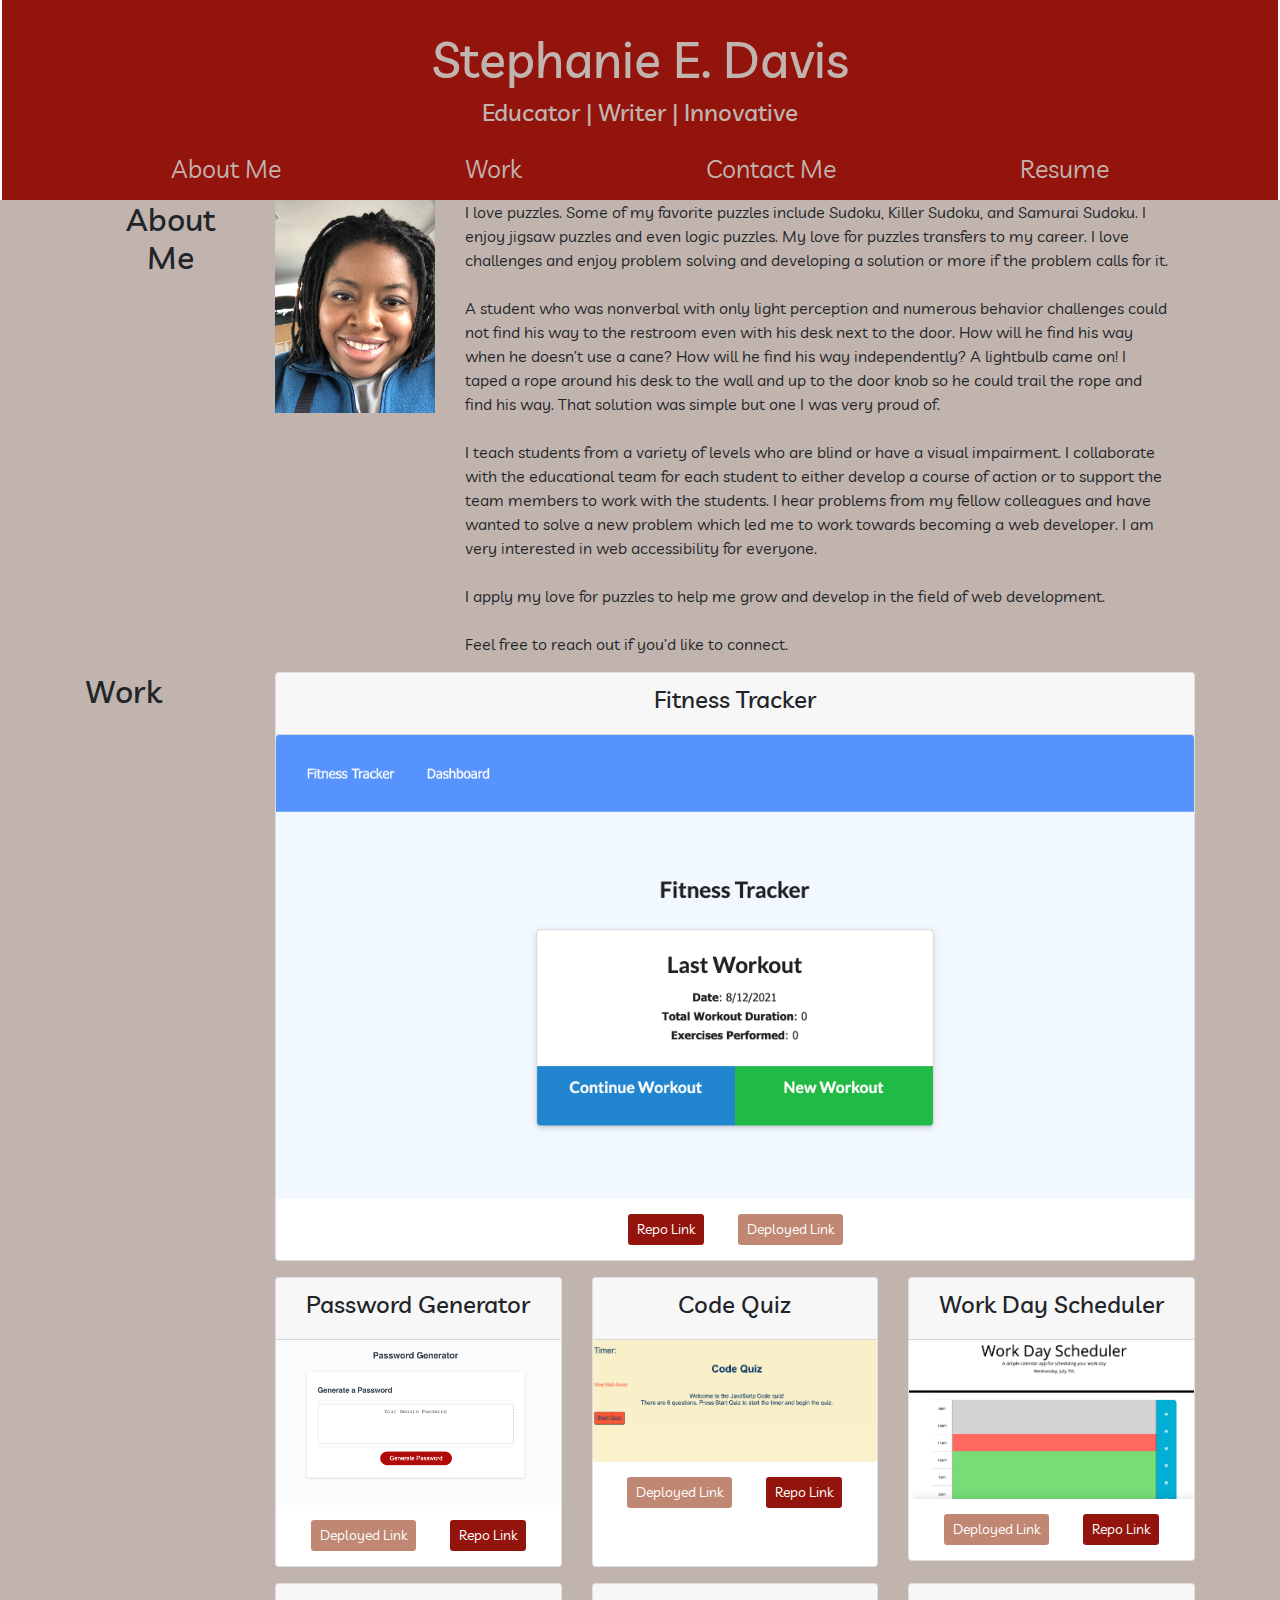
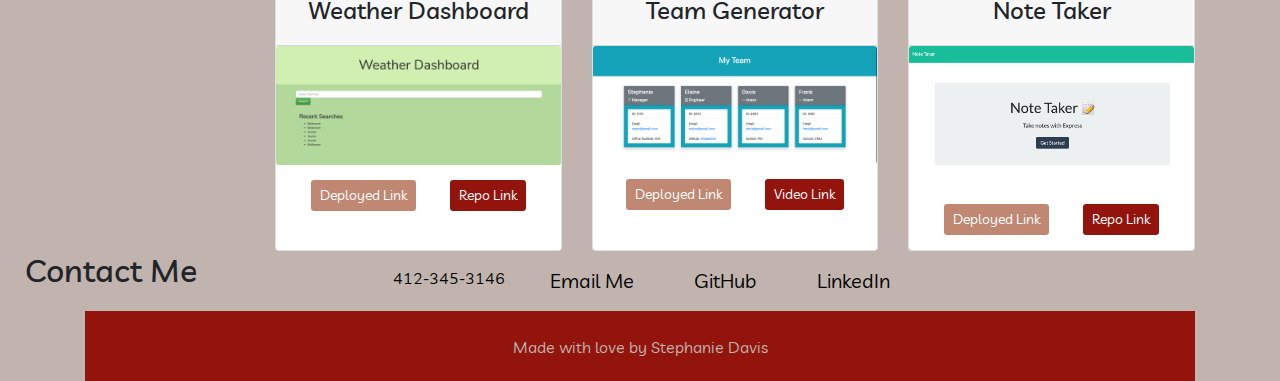
==== commit 2d2fe587: "changed button size from lg to sm" ====
--- a/practicePortfolio.html
+++ b/practicePortfolio.html
@@ -74,8 +74,8 @@
                         </div>
 
                         <div>
-                        <a href="https://github.com/whatawhat/workout_tracker" target="_blank" class="btn btn-lg active repolink" role="button">Repo Link</a>
-                        <a href="https://aqueous-beyond-78787.herokuapp.com/" class="btn btn-lg active deployedlink" role="button">Deployed Link</a>
+                        <a href="https://github.com/whatawhat/workout_tracker" target="_blank" class="btn btn-sm active repolink" role="button">Repo Link</a>
+                        <a href="https://aqueous-beyond-78787.herokuapp.com/" class="btn btn-sm active deployedlink" role="button">Deployed Link</a>
                         </div>
                     </div>
             </div>
@@ -91,8 +91,8 @@
                         <img class="card-img" src="images/passwordGen.png"/>
                     </div>
                     <div>
-                        <a href="https://whatawhat.github.io/password_generator/" target="_blank" class=" btn btn-lg active deployedlink" role="button">Deployed Link</a>
-                        <a href="https://github.com/whatawhat/password_generator" class="btn btn-lg active repolink" role="button">Repo Link</a>
+                        <a href="https://whatawhat.github.io/password_generator/" target="_blank" class=" btn btn-sm active deployedlink" role="button">Deployed Link</a>
+                        <a href="https://github.com/whatawhat/password_generator" class="btn btn-sm active repolink" role="button">Repo Link</a>
                     </div>
                 </div>
             </div>
@@ -106,8 +106,8 @@
                         <img class="card-img" src="images/codequizOne.png"/>
                     </div>
                     <div>
-                        <a href="https://github.com/whatawhat/codequiz" target="_blank" class="btn btn-lg active deployedlink" role="button">Deployed Link</a>
-                        <a href="https://whatawhat.github.io/codequiz/" target="_blank" class="btn btn-lg active repolink" role="button">Repo Link</a>
+                        <a href="https://github.com/whatawhat/codequiz" target="_blank" class="btn btn-sm active deployedlink" role="button">Deployed Link</a>
+                        <a href="https://whatawhat.github.io/codequiz/" target="_blank" class="btn btn-sm active repolink" role="button">Repo Link</a>
                     </div>
                 </div>
             </div>
@@ -121,8 +121,8 @@
                         <img class="card-img" src="images/workday.png"/>
                     </div>
                     <div>
-                        <a href="https://github.com/whatawhat/work_scheduler" target="_blank" class="btn btn-lg active deployedlink" role="button">Deployed Link</a>
-                        <a href="https://whatawhat.github.io/work_scheduler/" target="_blank" class="btn btn-lg active repolink" role="button">Repo Link</a>
+                        <a href="https://github.com/whatawhat/work_scheduler" target="_blank" class="btn btn-sm active deployedlink" role="button">Deployed Link</a>
+                        <a href="https://whatawhat.github.io/work_scheduler/" target="_blank" class="btn btn-sm active repolink" role="button">Repo Link</a>
                     </div>
                 </div>
             </div>
@@ -136,8 +136,8 @@
                         <img class="card-img" src="images/Weatherdash1.png"/>
                     </div>
                     <div>
-                        <a href="https://github.com/whatawhat/weather_dashboard" target="_blank" class="btn btn-lg active deployedlink" role="button">Deployed Link</a>
-                        <a href="https://whatawhat.github.io/weather_dashboard/" target="_blank" class="btn btn-lg active repolink" role="button">Repo Link</a>
+                        <a href="https://github.com/whatawhat/weather_dashboard" target="_blank" class="btn btn-sm active deployedlink" role="button">Deployed Link</a>
+                        <a href="https://whatawhat.github.io/weather_dashboard/" target="_blank" class="btn btn-sm active repolink" role="button">Repo Link</a>
                     </div>
                 </div>
             </div>
@@ -151,8 +151,8 @@
                         <img class="card-img" src="images/team_generate_pic.png"/>
                     </div>
                     <div>
-                        <a href="https://github.com/whatawhat/team_profile" target="_blank" class="btn btn-lg active deployedlink" role="button">Deployed Link</a>
-                        <a href="https://drive.google.com/file/d/1Y1387oLMv15UVaobafnYd0-dpTm5bjFo/view" target="_blank" class="btn btn-lg active repolink" role="button">Video Link</a>
+                        <a href="https://github.com/whatawhat/team_profile" target="_blank" class="btn btn-sm active deployedlink" role="button">Deployed Link</a>
+                        <a href="https://drive.google.com/file/d/1Y1387oLMv15UVaobafnYd0-dpTm5bjFo/view" target="_blank" class="btn btn-sm active repolink" role="button">Video Link</a>
                     </div>
                 </div>
             </div>
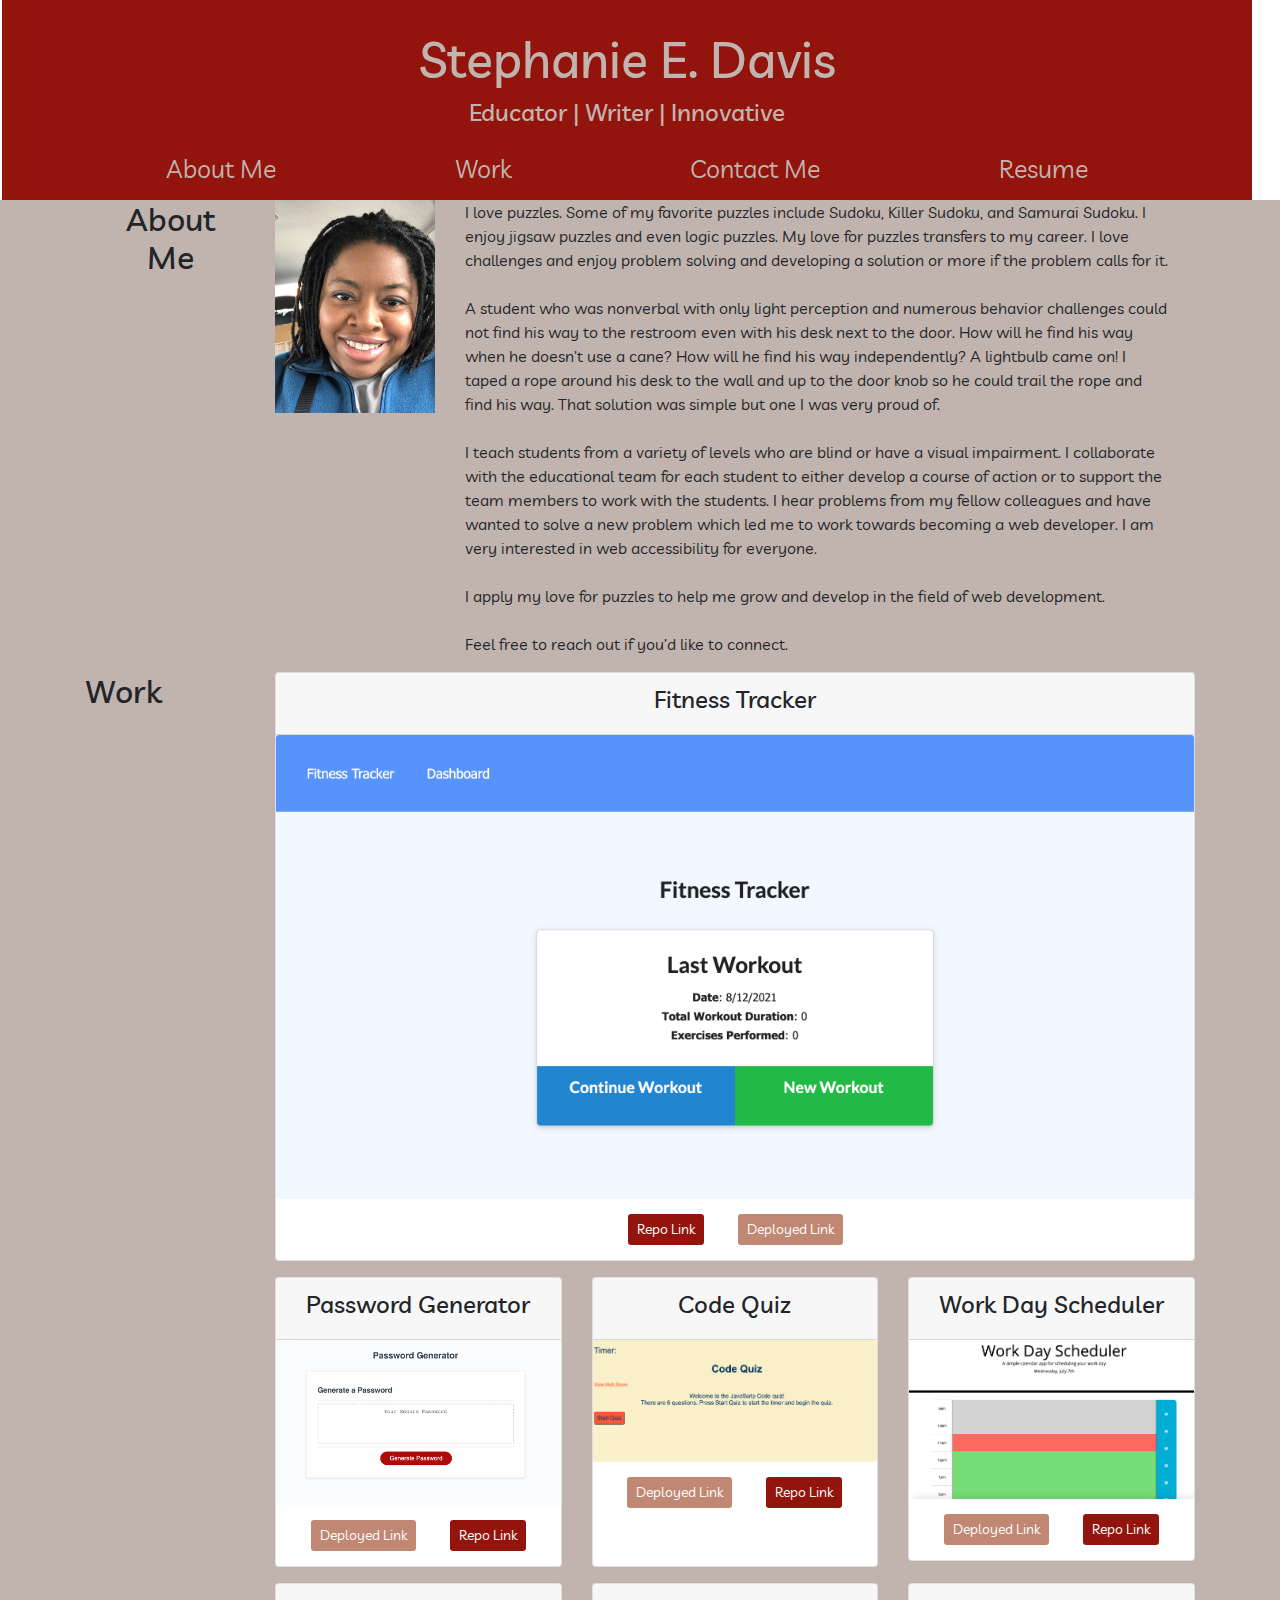
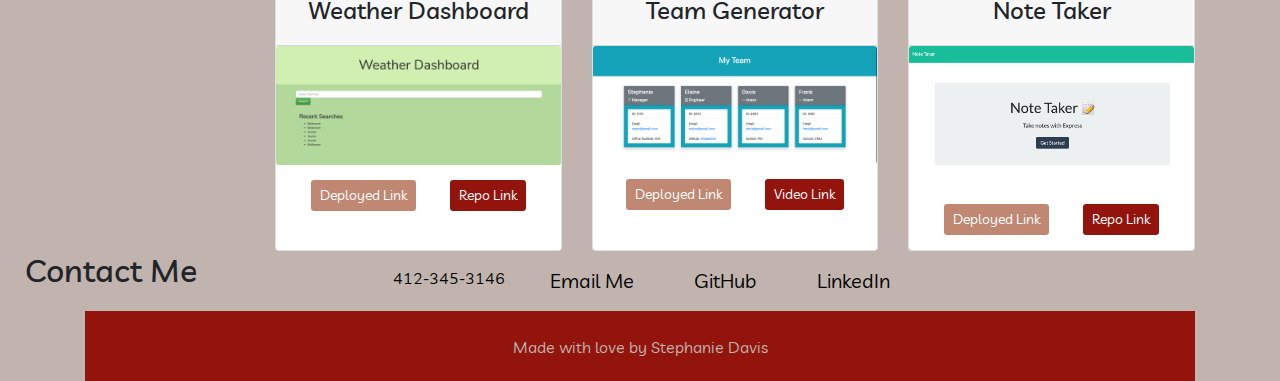
==== commit 823eeb14: "added an id to the header to fix background width" ====
--- a/practicePortfolio.html
+++ b/practicePortfolio.html
@@ -22,7 +22,7 @@
 
 
 <body>
-    <div class="container-fluid text-dark">
+    <div class="container-fluid" id="bodyheader">
     <header>
         <h1>Stephanie E. Davis</h1>
         <h2 id="adjective">Educator | Writer | Innovative</h2>
--- a/assets/css/style.css
+++ b/assets/css/style.css
@@ -9,6 +9,7 @@
     font-size: 20px;
     margin-left: -13px;
     margin-right: -13px;
+    width: 100%;
 }
 
 h1{
